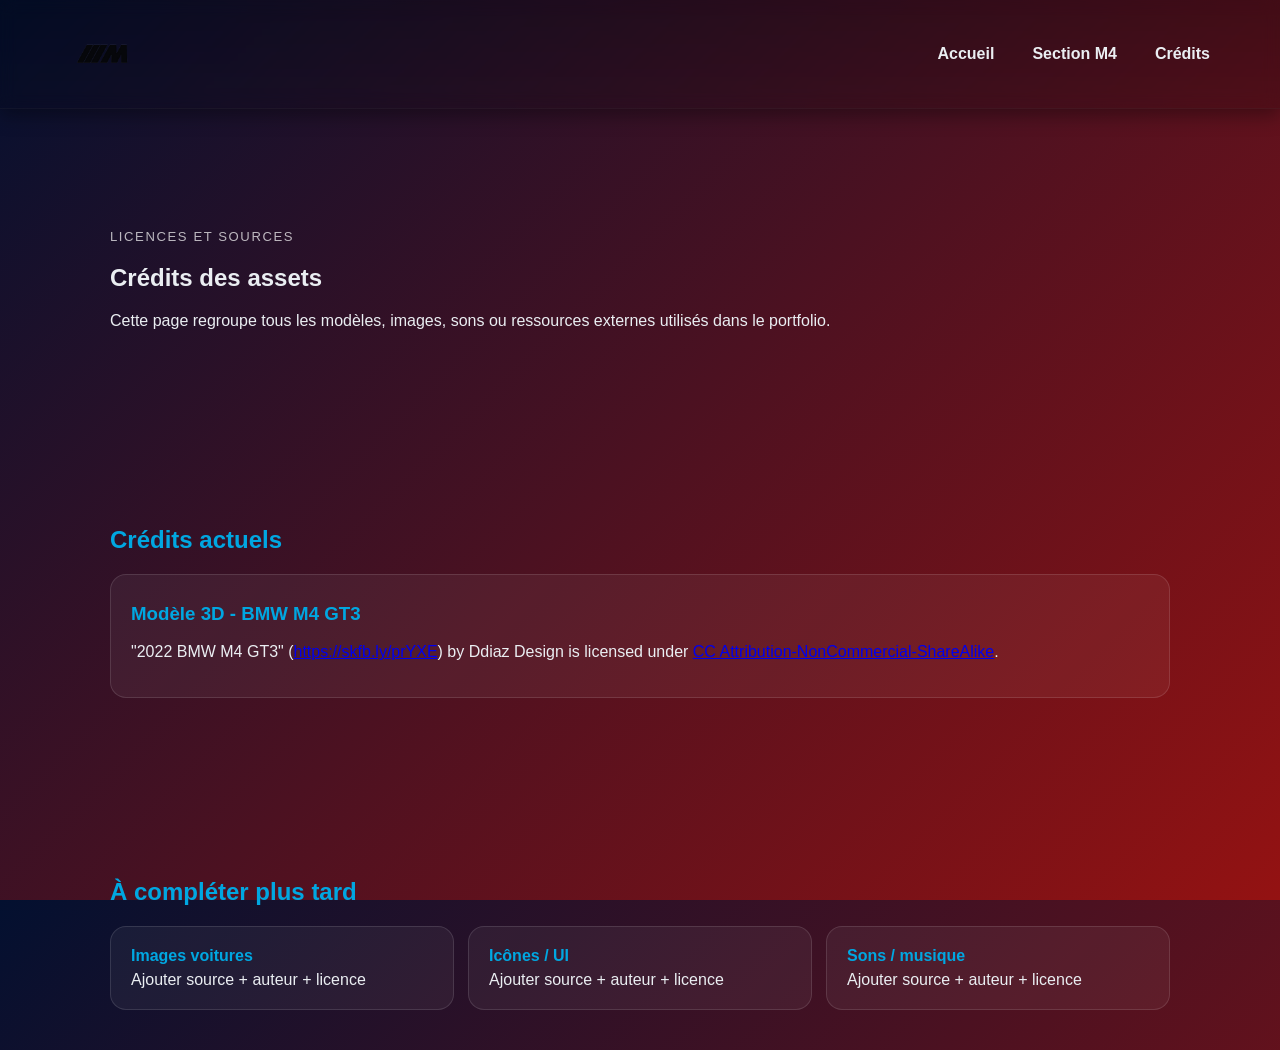
==== credits.html @ cb417101 "ajout de la 3d et des images, reste a mieux cadrer le tout" ====
<!DOCTYPE html>
<html lang="fr">

<head>
    <meta charset="UTF-8">
    <meta name="viewport" content="width=device-width, initial-scale=1.0">
    <link rel="stylesheet" href="style.css">
    <title>Crédits - Portfolio BMW</title>
</head>

<body>
    <header class="entete" role="banner">
        <div class="header-inner">
            <a href="index.html#home" class="logo" aria-label="Retour accueil">
                <img src="images/logo-m.png" alt="logo de BMW">
            </a>

            <nav class="main-nav" role="navigation" aria-label="Menu crédits">
                <ul>
                    <li><a href="index.html#home">Accueil</a></li>
                    <li><a href="index.html#sportive">Section M4</a></li>
                    <li><a href="#credits-list">Crédits</a></li>
                </ul>
            </nav>
        </div>
    </header>

    <main>
        <section class="story-section">
            <p class="story-label">Licences et sources</p>
            <h1>Crédits des assets</h1>
            <p>Cette page regroupe tous les modèles, images, sons ou ressources externes utilisés dans le portfolio.</p>
        </section>

        <section id="credits-list" class="story-section">
            <h2>Crédits actuels</h2>
            <article class="story-copy">
                <h3>Modèle 3D - BMW M4 GT3</h3>
                <p>
                    "2022 BMW M4 GT3" (<a href="https://skfb.ly/prYXE" target="_blank"
                        rel="noopener noreferrer">https://skfb.ly/prYXE</a>)
                    by Ddiaz Design is licensed under
                    <a href="http://creativecommons.org/licenses/by-nc-sa/4.0/" target="_blank"
                        rel="noopener noreferrer">CC Attribution-NonCommercial-ShareAlike</a>.
                </p>
            </article>
        </section>

        <section class="story-section">
            <h2>À compléter plus tard</h2>
            <div class="story-details-grid">
                <div>
                    <h4>Images voitures</h4>
                    <p>Ajouter source + auteur + licence</p>
                </div>
                <div>
                    <h4>Icônes / UI</h4>
                    <p>Ajouter source + auteur + licence</p>
                </div>
                <div>
                    <h4>Sons / musique</h4>
                    <p>Ajouter source + auteur + licence</p>
                </div>
            </div>
        </section>
    </main>
</body>

</html>
---- style.css ----
:root {
    --bg-1: linear-gradient(135deg, #031030, #941212);
    --bmw-blue: #1e4aa3;
    --bmw-dark: #0b0b0b;
    --glass: rgba(255, 255, 255, 0.06);
    --text: #eaeef2;
    --accent: #00a7e1;
}

* {
    box-sizing: border-box
}

html,
body {
    height: 100%
}

body {
    margin: 0;
    font-family: 'Segoe UI', Roboto, Arial, sans-serif;
    color: var(--text);
    background: var(--bg-1);
    -webkit-font-smoothing: antialiased;
    -moz-osx-font-smoothing: grayscale;
}


.entete {
    position: sticky;
    top: 0;
    z-index: 50;
    backdrop-filter: blur(8px);
    background: linear-gradient(180deg, rgba(0, 0, 0, 0.25), rgba(0, 0, 0, 0.15));
    border-bottom: 1px solid rgba(255, 255, 255, 0.04);
    box-shadow: 0 6px 18px rgba(0, 0, 0, 0.35);
}

.header-inner {
    display: flex;
    align-items: center;
    justify-content: space-between;
    max-width: 1200px;
    margin: 0 auto;
    padding: 12px 20px;
}

.logo {
    width: 84px;
    height: 84px;
    display: block;
}

.logo img {
    width: 100%;
    height: 100%;
    object-fit: contain;
    display: block;
    transition: transform .3s;
}

.main-nav ul {
    list-style: none;
    display: flex;
    gap: 18px;
    margin: 0;
    padding: 0;
    align-items: center;
}

.main-nav a {
    color: var(--text);
    text-decoration: none;
    font-weight: 600;
    padding: 6px 10px;
    border-radius: 6px;
    transition: all .2s;
}

.main-nav a:hover {
    background: rgba(255, 255, 255, 0.04);
    color: var(--accent);
    transform: translateY(-2px);
}

.entete.scrolled .logo img {
    transform: scale(.85);
}

.entete.scrolled {
    background: linear-gradient(180deg, rgba(0, 0, 0, 0.4), rgba(0, 0, 0, 0.24));
}


.hero {
    min-height: 70vh;
    display: flex;
    align-items: center;
    position: relative;
    background-image: url("images/bmw_1er_plan.jpg");
    background-size: cover;
    background-position: center;
    overflow: hidden;
}

.hero-overlay {
    position: absolute;
    inset: 0;
    background: linear-gradient(180deg, rgba(1, 2, 6, 0.35), rgba(0, 0, 0, 0.4));
    mix-blend-mode: multiply;
}

.hero-content {
    position: relative;
    z-index: 2;
    max-width: 1100px;
    margin: 0 auto;
    padding: 64px 20px;
    text-align: center;
}

.hero h1 {
    font-size: clamp(2rem, 6vw, 4rem);
    margin: 0 0 12px;
    letter-spacing: -1px;
    line-height: 1.05;
    background: linear-gradient(90deg, #fff, var(--accent));
    -webkit-background-clip: text;
    background-clip: text;
    color: transparent;
    animation: hue 6s linear infinite;
}

@keyframes hue {
    0% {
        filter: hue-rotate(0deg)
    }

    100% {
        filter: hue-rotate(360deg)
    }
}

.brand {
    color: inherit;
    font-weight: 900;
}

.hero-subtitle {
    color: rgba(255, 255, 255, 0.9);
    font-size: 1.25rem;
    margin: 12px 0 20px;
    min-height: 1.5em;
}

#typed {
    font-weight: 700;
    color: var(--accent);
}

.hero-ctas {
    display: flex;
    gap: 12px;
    justify-content: center;
    margin-top: 16px;
}

.btn {
    display: inline-block;
    padding: 12px 18px;
    border-radius: 8px;
    text-decoration: none;
    font-weight: 700;
    transition: transform .15s ease, box-shadow .15s ease;
}

.btn.primary {
    background: linear-gradient(90deg, var(--accent), var(--bmw-blue));
    color: #fff;
    box-shadow: 0 8px 24px rgba(0, 0, 0, 0.35);
}

.btn.ghost {
    background: transparent;
    border: 1px solid rgba(255, 255, 255, 0.12);
    color: var(--text);
}

.btn:hover {
    transform: translateY(-4px);
}


main {
    max-width: 1100px;
    margin: 32px auto;
    padding: 0 20px;
}

.models h2,
.gallery h2 {
    color: var(--accent);
}

.story-section {
    margin: 80px 0;
    padding: 40px 0;
}

.story-section h2,
.contact h2 {
    color: var(--accent);
}

.story-pills {
    display: flex;
    flex-wrap: wrap;
    gap: 10px;
    margin-top: 20px;
}

.story-pills span {
    padding: 8px 12px;
    border: 1px solid rgba(255, 255, 255, 0.14);
    border-radius: 999px;
    background: var(--glass);
}

.story-feature {
    display: grid;
    grid-template-columns: 1fr 1.15fr;
    gap: 28px;
    align-items: center;
}

.story-copy,
.story-details-grid>div,
.product-callout {
    background: rgba(255, 255, 255, 0.05);
    border: 1px solid rgba(255, 255, 255, 0.12);
    border-radius: 16px;
    padding: 20px;
}

.story-copy h3 {
    margin-top: 8px;
    color: var(--accent);
}

.story-label {
    margin: 0 0 10px;
    text-transform: uppercase;
    letter-spacing: 0.12em;
    font-size: 0.82rem;
    color: rgba(255, 255, 255, 0.7);
}

.story-visual {
    position: relative;
}

.story-visual figure {
    margin: 0;
    position: relative;
}

.story-visual img {
    width: 100%;
    display: block;
    border-radius: 18px;
    background: rgba(0, 0, 0, 0.2);
    box-shadow: 0 18px 40px rgba(0, 0, 0, 0.35);
}

.story-visual figcaption {
    margin-top: 10px;
    font-size: 0.9rem;
    opacity: 0.8;
}

.story-details-grid {
    display: grid;
    grid-template-columns: repeat(3, minmax(0, 1fr));
    gap: 14px;
    margin-top: 18px;
}

.story-details-grid h4,
.story-details-grid p {
    margin: 0;
}

.story-details-grid h4 {
    margin-bottom: 6px;
    color: var(--accent);
}

.product-highlight {
    padding: 18px;
}

.product-callout {
    position: absolute;
    max-width: 220px;
    font-size: 0.95rem;
    backdrop-filter: blur(8px);
}

.callout-title {
    margin: 0 0 4px;
    font-weight: 700;
    color: var(--accent);
}

.product-callout-top-left {
    top: 20px;
    left: 12px;
}

.product-callout-top-right {
    top: 20px;
    right: 12px;
}

.product-callout-bottom-left {
    bottom: 72px;
    left: 12px;
}

.product-callout-bottom-right {
    bottom: 72px;
    right: 12px;
}

.slider-block {
    display: grid;
    gap: 14px;
}

.sportive-immersive {
    margin-top: 90px;
}

.sportive-scroll-scene {
    display: grid;
    grid-template-columns: minmax(0, 1.5fr) minmax(280px, 0.85fr);
    gap: 32px;
    align-items: start;
    margin-top: 26px;
}

.sportive-sticky-stage {
    position: sticky;
    top: 92px;
    align-self: start;
}

.sportive-3d-viewer-wrap {
    width: 100vw;
    margin-left: calc(50% - 50vw);
    margin-right: calc(50% - 50vw);
    min-height: clamp(620px, 92vh, 1180px);
    overflow: visible;
    background: radial-gradient(circle at 50% 38%, rgba(0, 167, 225, 0.12), rgba(0, 0, 0, 0) 62%);
    position: relative;
}

.sportive-3d-viewer-wrap model-viewer {
    width: 100%;
    height: clamp(620px, 92vh, 1180px);
    background: transparent;
    --progress-bar-color: var(--accent);
    transform: scale(1.48) translateY(16px);
    transform-origin: center;
    filter: drop-shadow(0 30px 70px rgba(0, 0, 0, 0.65));
}

.m4-stage-badge {
    position: absolute;
    left: 16px;
    top: 16px;
    z-index: 4;
    padding: 10px 14px;
    border-radius: 999px;
    background: rgba(2, 8, 18, 0.62);
    border: 1px solid rgba(255, 255, 255, 0.16);
    backdrop-filter: blur(6px);
    color: var(--accent);
    font-weight: 700;
}

.m4-overlay-callout {
    position: absolute;
    z-index: 3;
    max-width: 220px;
    padding: 12px 14px;
    border-radius: 14px;
    background: rgba(2, 8, 18, 0.34);
    border: 1px solid rgba(255, 255, 255, 0.18);
    backdrop-filter: blur(5px);
    opacity: 0.96;
}

.m4-overlay-callout p {
    margin: 0;
}

.m4-overlay-callout .callout-title {
    margin-bottom: 4px;
    color: var(--accent);
    font-weight: 700;
}

.callout-arrow {
    position: absolute;
    width: 110px;
    height: 2px;
    background: rgba(255, 255, 255, 0.72);
}

.m4-callout-top-left {
    top: 11%;
    left: 7%;
}

.m4-callout-top-left .callout-arrow {
    right: -106px;
    top: 50%;
}

.m4-callout-top-right {
    top: 14%;
    right: 6%;
}

.m4-callout-top-right .callout-arrow {
    left: -106px;
    top: 50%;
}

.m4-callout-bottom-left {
    bottom: 15%;
    left: 8%;
}

.m4-callout-bottom-left .callout-arrow {
    right: -106px;
    top: 50%;
}

.m4-callout-bottom-right {
    bottom: 12%;
    right: 7%;
}

.m4-callout-bottom-right .callout-arrow {
    left: -106px;
    top: 50%;
}

.sportive-panels {
    display: grid;
    gap: 18px;
}

.sportive-step {
    min-height: 82vh;
    padding: 26px 0;
    opacity: 0.55;
    transition: opacity 220ms ease, transform 220ms ease;
}

.sportive-step.is-active {
    opacity: 1;
    transform: translateY(-6px);
}

.sportive-step h4 {
    margin: 0 0 12px;
    font-size: 1.6rem;
    color: #fff;
}

.sportive-step p:last-child {
    margin-bottom: 0;
    max-width: 28ch;
}

.slider-immersive-wrap {
    margin-top: 14px;
}

.model-slider {
    position: relative;
    border-radius: 16px;
    padding: 12px;
    background: rgba(255, 255, 255, 0.05);
    border: 1px solid rgba(255, 255, 255, 0.12);
}

.slider-track {
    min-height: 260px;
    display: grid;
    place-items: center;
    perspective: 1600px;
}

.immersive-slider {
    padding: 0;
    border: 0;
    background: transparent;
}

.immersive-slider .slider-track {
    min-height: clamp(380px, 68vh, 760px);
}

.slide {
    display: none;
}

.slide.is-active,
.slide.is-entering,
.slide.is-leaving {
    display: block;
    width: 100%;
}

.immersive-slider .slide {
    position: absolute;
    inset: 0;
    width: min(100%, 1180px);
    margin: 0 auto;
    opacity: 0;
    pointer-events: none;
}

.immersive-slider .slide.is-active {
    position: relative;
    z-index: 2;
    opacity: 1;
}

.immersive-slider .slide.is-entering,
.immersive-slider .slide.is-leaving {
    position: absolute;
    inset: 0;
}

.immersive-slider .slide.is-entering {
    z-index: 3;
    opacity: 1;
}

.immersive-slider .slide.is-leaving {
    z-index: 2;
    opacity: 1;
}

.immersive-slider.is-next .slide.is-entering {
    animation: turbineInNext 860ms cubic-bezier(.22, .86, .22, 1) forwards;
}

.immersive-slider.is-next .slide.is-leaving {
    animation: turbineOutNext 860ms cubic-bezier(.22, .86, .22, 1) forwards;
}

.immersive-slider.is-prev .slide.is-entering {
    animation: turbineInPrev 860ms cubic-bezier(.22, .86, .22, 1) forwards;
}

.immersive-slider.is-prev .slide.is-leaving {
    animation: turbineOutPrev 860ms cubic-bezier(.22, .86, .22, 1) forwards;
}

.slide img {
    width: 100%;
    max-height: 360px;
    object-fit: contain;
}

.immersive-slider .slide img {
    max-height: clamp(340px, 72vh, 760px);
    filter: drop-shadow(0 26px 45px rgba(0, 0, 0, 0.55));
}

.hotspot {
    position: absolute;
    z-index: 3;
    min-width: 180px;
    max-width: 240px;
    padding: 10px 12px;
    border-radius: 12px;
    border: 1px solid rgba(255, 255, 255, 0.2);
    background: rgba(2, 8, 18, 0.55);
    backdrop-filter: blur(7px);
    opacity: 0;
    transform: translateY(12px);
}

.hotspot p {
    margin: 0;
    font-size: 0.9rem;
}

.hotspot-line {
    position: absolute;
    width: 70px;
    height: 2px;
    background: rgba(255, 255, 255, 0.7);
    top: 50%;
}

.hs-engine {
    top: 20%;
    left: 5%;
}

.hs-engine .hotspot-line {
    right: -70px;
}

.hs-power {
    top: 16%;
    right: 8%;
}

.hs-power .hotspot-line {
    left: -70px;
}

.hs-transmission {
    bottom: 20%;
    left: 9%;
}

.hs-transmission .hotspot-line {
    right: -70px;
}

.hs-aero {
    bottom: 24%;
    right: 6%;
}

.hs-aero .hotspot-line {
    left: -70px;
}

.slide.is-active .hotspot,
.slide.is-entering .hotspot {
    animation: hotspotIn 600ms ease forwards, hotspotPulse 2.6s ease-in-out infinite;
    animation-delay: var(--delay, 0s), calc(var(--delay, 0s) + 700ms);
}

.slide.is-leaving .hotspot {
    opacity: 0;
    transition: opacity 120ms linear;
}

.slider-btn {
    position: absolute;
    top: 50%;
    transform: translateY(-50%);
    width: 38px;
    height: 38px;
    border-radius: 999px;
    border: 1px solid rgba(255, 255, 255, 0.22);
    background: rgba(0, 0, 0, 0.45);
    color: #fff;
    cursor: pointer;
}

.slider-btn-prev {
    left: -6px;
}

.slider-btn-next {
    right: -6px;
}

.model3d-section {
    display: grid;
    gap: 18px;
}

.model3d-viewer-wrap {
    border: 1px solid rgba(255, 255, 255, 0.14);
    background: radial-gradient(circle at 50% 28%, rgba(0, 167, 225, 0.18), rgba(0, 0, 0, 0.22) 56%);
    border-radius: 18px;
    overflow: hidden;
    min-height: 520px;
}

.model3d-viewer-wrap model-viewer {
    width: 100%;
    height: 520px;
    --progress-bar-color: var(--accent);
    background: transparent;
}

.collection-section {
    display: grid;
    gap: 18px;
}

.collection-grid {
    display: grid;
    grid-template-columns: repeat(auto-fit, minmax(180px, 1fr));
    gap: 16px;
}

.collection-card {
    padding: 14px;
    border-radius: 18px;
    border: 1px solid rgba(255, 255, 255, 0.12);
    background: rgba(255, 255, 255, 0.05);
    box-shadow: 0 12px 30px rgba(0, 0, 0, 0.22);
}

.collection-card img {
    width: 100%;
    aspect-ratio: 16 / 10;
    object-fit: contain;
    display: block;
}

.collection-card h3,
.collection-card p {
    margin: 10px 0 0;
}

.collection-card h3 {
    color: var(--accent);
}

@keyframes slideTurn {
    from {
        opacity: 0;
        transform: rotateY(42deg) scale(0.95);
    }

    to {
        opacity: 1;
        transform: rotateY(0deg) scale(1);
    }
}

@keyframes turbineInNext {
    from {
        opacity: 0;
        transform: translateX(22%) rotateY(-78deg) rotateZ(6deg) scale(0.76);
        filter: blur(7px);
    }

    55% {
        opacity: 1;
    }

    to {
        opacity: 1;
        transform: translateX(0) rotateY(0deg) rotateZ(0deg) scale(1);
        filter: blur(0);
    }
}

@keyframes turbineOutNext {
    from {
        opacity: 1;
        transform: translateX(0) rotateY(0deg) rotateZ(0deg) scale(1);
        filter: blur(0);
    }

    to {
        opacity: 0;
        transform: translateX(-24%) rotateY(85deg) rotateZ(-7deg) scale(0.72);
        filter: blur(8px);
    }
}

@keyframes turbineInPrev {
    from {
        opacity: 0;
        transform: translateX(-22%) rotateY(78deg) rotateZ(-6deg) scale(0.76);
        filter: blur(7px);
    }

    55% {
        opacity: 1;
    }

    to {
        opacity: 1;
        transform: translateX(0) rotateY(0deg) rotateZ(0deg) scale(1);
        filter: blur(0);
    }
}

@keyframes turbineOutPrev {
    from {
        opacity: 1;
        transform: translateX(0) rotateY(0deg) rotateZ(0deg) scale(1);
        filter: blur(0);
    }

    to {
        opacity: 0;
        transform: translateX(24%) rotateY(-85deg) rotateZ(7deg) scale(0.72);
        filter: blur(8px);
    }
}

@keyframes hotspotIn {
    from {
        opacity: 0;
        transform: translateY(10px);
    }

    to {
        opacity: 1;
        transform: translateY(0);
    }
}

@keyframes hotspotPulse {

    0%,
    100% {
        border-color: rgba(255, 255, 255, 0.18);
    }

    50% {
        border-color: rgba(0, 167, 225, 0.85);
    }
}

.model-list {
    display: flex;
    gap: 10px;
    flex-wrap: wrap;
    list-style: none;
    padding: 0;
    margin: 12px 0;
}

.model-list li {
    background: rgba(255, 255, 255, 0.03);
    padding: 10px 12px;
    border-radius: 8px;
    backdrop-filter: blur(4px);
    box-shadow: 0 6px 18px rgba(0, 0, 0, 0.22);
}

.image-frame,
.image-2 {
    width: 100%;
    max-width: 700px;
    aspect-ratio: 16/9;
    margin: 24px auto;
    overflow: hidden;
    border-radius: 12px;
    box-shadow: 0 10px 24px rgba(0, 0, 0, 0.4);
    border: 6px solid rgba(255, 255, 255, 0.04);
    background: #000;
}

.image-frame img,
.image-2 img {
    width: 100%;
    height: 100%;
    object-fit: cover;
    display: block;
    transition: transform .6s cubic-bezier(.2, .9, .2, 1);
}

.image-frame:hover img,
.image-2:hover img {
    transform: scale(1.06) rotate(-0.6deg);
}

@media (max-width: 900px) {
    .story-feature {
        grid-template-columns: 1fr;
    }

    .story-details-grid {
        grid-template-columns: 1fr;
    }

    .product-callout {
        position: static;
        max-width: none;
        margin-bottom: 12px;
    }

    .product-highlight {
        padding: 0;
    }

    .slide img {
        max-height: 280px;
    }

    .immersive-slider .slide img {
        max-height: 360px;
    }

    .sportive-3d-viewer-wrap {
        width: 100%;
        margin-left: 0;
        margin-right: 0;
        min-height: 360px;
    }

    .sportive-3d-viewer-wrap model-viewer {
        height: 380px;
        transform: scale(1.03);
    }

    .sportive-scroll-scene {
        grid-template-columns: 1fr;
    }

    .sportive-sticky-stage {
        position: static;
    }

    .sportive-step {
        min-height: auto;
        padding: 18px 0;
    }

    .m4-stage-badge {
        position: static;
        display: inline-block;
        margin-bottom: 12px;
    }

    .collection-grid {
        grid-template-columns: repeat(auto-fit, minmax(150px, 1fr));
    }

    .hotspot {
        position: static;
        max-width: none;
        margin: 10px 0;
        opacity: 1;
        transform: none;
        animation: none !important;
    }

    .hotspot-line {
        display: none;
    }

    .slider-btn-prev {
        left: 8px;
    }

    .slider-btn-next {
        right: 8px;
    }

    .model3d-viewer-wrap {
        min-height: 360px;
    }

    .model3d-viewer-wrap model-viewer {
        height: 360px;
    }
}

@media (max-width:720px) {
    .main-nav {
        display: none;
    }

    .header-inner {
        padding: 12px;
    }

    .hero-content {
        padding: 48px 16px;
    }

    .hero h1 {
        font-size: 2.2rem;
    }

    .btn {
        padding: 10px 14px;
        font-size: .95rem;
    }

    .story-section {
        margin: 56px 0;
        padding: 28px 0;
    }
}
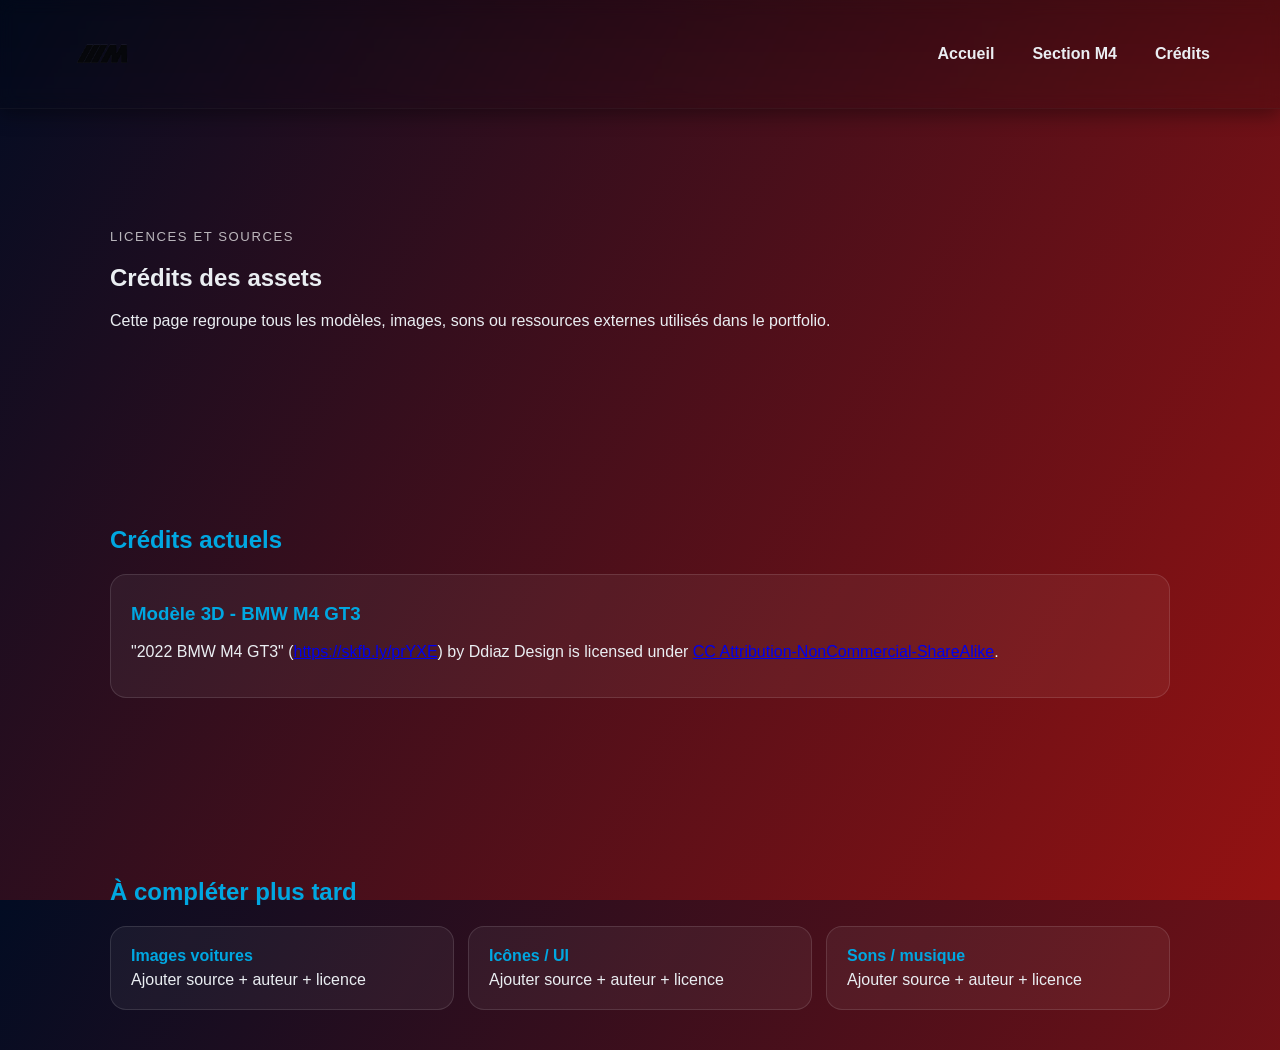
==== commit 5c945a2b: "travaille sur le Hero et les effet de couleur" ====
--- a/credits.html
+++ b/credits.html
@@ -5,6 +5,9 @@
     <meta charset="UTF-8">
     <meta name="viewport" content="width=device-width, initial-scale=1.0">
     <link rel="stylesheet" href="style.css">
+    <link rel="preconnect" href="https://fonts.googleapis.com">
+    <link rel="preconnect" href="https://fonts.gstatic.com" crossorigin>
+    <link href="https://fonts.googleapis.com/css2?family=Rubik+Storm&display=swap" rel="stylesheet">
     <title>Crédits - Portfolio BMW</title>
 </head>
 
--- a/style.css
+++ b/style.css
@@ -1,10 +1,13 @@
+@import url('https://fonts.googleapis.com/css2?family=Sekuya&family=Rock+3D&display=swap');
+
 :root {
-    --bg-1: linear-gradient(135deg, #031030, #941212);
+    --bg-1: linear-gradient(120deg, #020c23, #941212);
     --bmw-blue: #1e4aa3;
     --bmw-dark: #0b0b0b;
     --glass: rgba(255, 255, 255, 0.06);
     --text: #eaeef2;
     --accent: #00a7e1;
+    --halo-radius: 130px;
 }
 
 * {
@@ -91,6 +94,68 @@
     background: linear-gradient(180deg, rgba(0, 0, 0, 0.4), rgba(0, 0, 0, 0.24));
 }
 
+.hero-title {
+    position: relative;
+    display: inline-flex;
+    flex-direction: column;
+    align-items: center;
+    width: fit-content;
+    gap: 0.20em;
+    font-family: "Sekuya", system-ui;
+    /* police de base */
+    font-size: clamp(2rem, 6vw, 4rem);
+    font-weight: 800;
+    line-height: 1.05;
+    letter-spacing: 0.03em;
+    margin: 0 0 12px;
+    color: #000;
+    text-shadow: 0 2px 10px rgba(255, 255, 255, 0.08);
+}
+
+.hero-title::after {
+    content: none;
+}
+
+.hero-title-line {
+    position: relative;
+    display: inline-block;
+    width: fit-content;
+    color: #000;
+    line-height: 1;
+    font-weight: 800;
+    letter-spacing: 0.03em;
+    isolation: isolate;
+    z-index: 0;
+}
+
+.hero-title-line--top {
+    transform: translateY(-0.15em);
+}
+
+.hero-title-line::after {
+    content: attr(data-text);
+    position: absolute;
+    inset: 0;
+    z-index: -1;
+    font-size: 1em;
+    line-height: 1;
+    letter-spacing: 0.13em;
+    font-family: "Rock 3D", system-ui;
+    font-weight: 900;
+    background: linear-gradient(90deg, #e80606 0%, #1e72f9 100%);
+    -webkit-background-clip: text;
+    background-clip: text;
+    color: transparent;
+    pointer-events: none;
+    opacity: 1;
+    transform: translate(0.03em, 0.02em) scale(1.08);
+    transform-origin: center center;
+    filter: blur(0.2px);
+    -webkit-text-stroke: 0.35px rgba(0, 0, 0, 0.14);
+    text-shadow: 0 0 10px rgba(11, 70, 255, 0.35), 0 0 18px rgba(255, 31, 31, 0.28);
+    -webkit-mask-image: radial-gradient(circle var(--halo-radius) at var(--mx, 50%) var(--my, 50%), #000 40%, transparent 75%);
+    mask-image: radial-gradient(circle var(--halo-radius) at var(--mx, 50%) var(--my, 50%), #000 40%, transparent 75%);
+}
 
 .hero {
     min-height: 70vh;
@@ -120,15 +185,19 @@
 }
 
 .hero h1 {
+    font-family: "Sekuya", system-ui;
+    font-weight: 100;
+    font-style: normal;
+}
+
+.hero h1 {
     font-size: clamp(2rem, 6vw, 4rem);
     margin: 0 0 12px;
     letter-spacing: -1px;
     line-height: 1.05;
-    background: linear-gradient(90deg, #fff, var(--accent));
-    -webkit-background-clip: text;
-    background-clip: text;
-    color: transparent;
-    animation: hue 6s linear infinite;
+    background: none;
+    color: #000;
+    animation: none;
 }
 
 @keyframes hue {
@@ -983,9 +1052,7 @@
         padding: 48px 16px;
     }
 
-    .hero h1 {
-        font-size: 2.2rem;
-    }
+
 
     .btn {
         padding: 10px 14px;
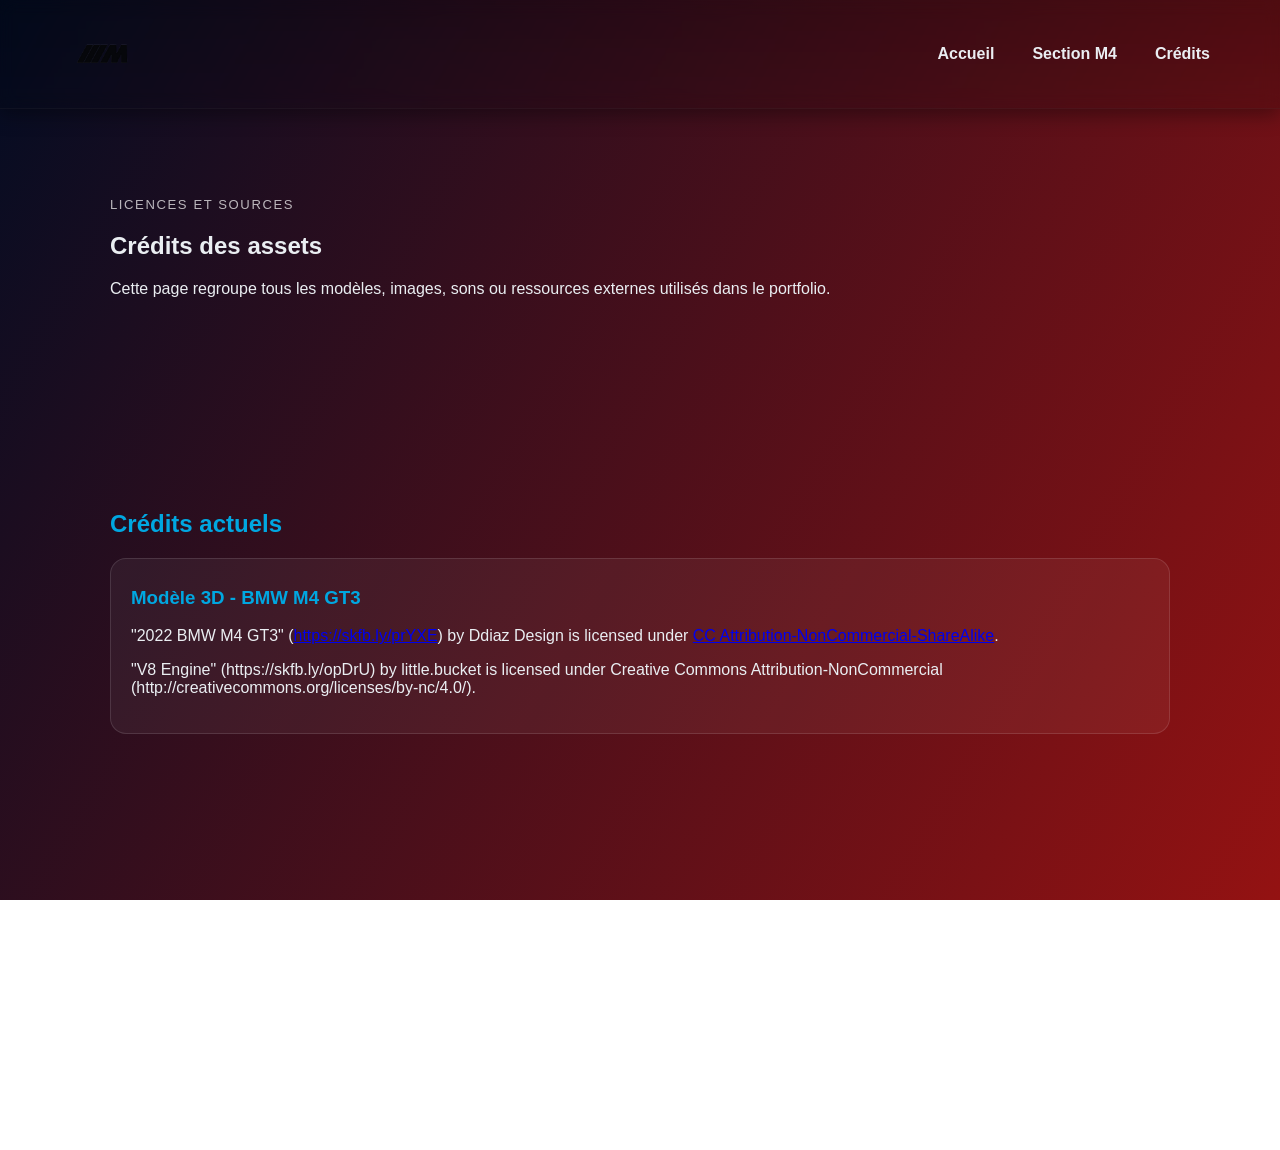
==== commit dc9e11ad: "reajustement de la vision UX" ====
--- a/credits.html
+++ b/credits.html
@@ -46,6 +46,11 @@
                     <a href="http://creativecommons.org/licenses/by-nc-sa/4.0/" target="_blank"
                         rel="noopener noreferrer">CC Attribution-NonCommercial-ShareAlike</a>.
                 </p>
+
+                <p>
+                    "V8 Engine" (https://skfb.ly/opDrU) by little.bucket is licensed under Creative Commons
+                    Attribution-NonCommercial (http://creativecommons.org/licenses/by-nc/4.0/).
+                </p>
             </article>
         </section>
 
--- a/style.css
+++ b/style.css
@@ -16,7 +16,8 @@
 
 html,
 body {
-    height: 100%
+    height: 100%;
+    overflow-x: hidden;
 }
 
 body {
@@ -261,9 +262,35 @@
 
 
 main {
+    display: flex;
+    flex-direction: column;
     max-width: 1100px;
-    margin: 32px auto;
+    margin: 0 auto;
     padding: 0 20px;
+}
+
+#sportive {
+    order: 1;
+}
+
+#moteur {
+    order: 2;
+}
+
+#gammes {
+    order: 3;
+}
+
+#berline {
+    order: 4;
+}
+
+#collection {
+    order: 5;
+}
+
+#contact {
+    order: 6;
 }
 
 .models h2,
@@ -272,7 +299,7 @@
 }
 
 .story-section {
-    margin: 80px 0;
+    margin: 48px 0;
     padding: 40px 0;
 }
 
@@ -407,15 +434,21 @@
 }
 
 .sportive-immersive {
-    margin-top: 90px;
+    margin: 0;
+    padding: 0;
+}
+
+.sportive-immersive>.story-copy,
+.v8-section>.story-copy {
+    display: none;
 }
 
 .sportive-scroll-scene {
     display: grid;
-    grid-template-columns: minmax(0, 1.5fr) minmax(280px, 0.85fr);
-    gap: 32px;
+    grid-template-columns: minmax(0, 1.65fr) minmax(230px, 0.65fr);
+    gap: 18px;
     align-items: start;
-    margin-top: 26px;
+    margin-top: 0;
 }
 
 .sportive-sticky-stage {
@@ -426,8 +459,8 @@
 
 .sportive-3d-viewer-wrap {
     width: 100vw;
-    margin-left: calc(50% - 50vw);
-    margin-right: calc(50% - 50vw);
+    left: 50%;
+    transform: translateX(-50%);
     min-height: clamp(620px, 92vh, 1180px);
     overflow: visible;
     background: radial-gradient(circle at 50% 38%, rgba(0, 167, 225, 0.12), rgba(0, 0, 0, 0) 62%);
@@ -442,6 +475,7 @@
     transform: scale(1.48) translateY(16px);
     transform-origin: center;
     filter: drop-shadow(0 30px 70px rgba(0, 0, 0, 0.65));
+    pointer-events: none;
 }
 
 .m4-stage-badge {
@@ -530,10 +564,11 @@
 .sportive-panels {
     display: grid;
     gap: 18px;
+    justify-items: end;
 }
 
 .sportive-step {
-    min-height: 82vh;
+    min-height: 112vh;
     padding: 26px 0;
     opacity: 0.55;
     transition: opacity 220ms ease, transform 220ms ease;
@@ -553,6 +588,109 @@
 .sportive-step p:last-child {
     margin-bottom: 0;
     max-width: 28ch;
+}
+
+.v8-section {
+    margin: 0;
+    padding-top: 0;
+}
+
+.v8-layout {
+    display: grid;
+    grid-template-columns: minmax(0, 1.65fr) minmax(230px, 0.65fr);
+    gap: 18px;
+    align-items: start;
+    margin-top: 0;
+}
+
+.v8-stage {
+    position: sticky;
+    top: 92px;
+}
+
+.v8-stage-badge {
+    display: inline-block;
+    margin-bottom: 10px;
+    padding: 10px 14px;
+    border-radius: 999px;
+    background: rgba(2, 8, 18, 0.62);
+    border: 1px solid rgba(255, 255, 255, 0.16);
+    color: var(--accent);
+    font-weight: 700;
+}
+
+.v8-stage-status {
+    margin: 0 0 16px;
+    font-size: 0.95rem;
+    color: rgba(255, 255, 255, 0.82);
+}
+
+.v8-viewer-wrap {
+    position: relative;
+    background: radial-gradient(circle at 50% 30%, rgba(0, 167, 225, 0.2), rgba(0, 0, 0, 0.28) 58%);
+    width: 100vw;
+    left: 50%;
+    transform: translateX(-50%);
+    overflow: visible;
+    min-height: clamp(420px, 76vh, 760px);
+}
+
+.v8-viewer-wrap model-viewer {
+    position: absolute;
+    inset: 0;
+    width: 100%;
+    height: 100%;
+    background: transparent;
+    --progress-bar-color: var(--accent);
+    pointer-events: none;
+}
+
+#v8-transition-m4 {
+    z-index: 2;
+    opacity: 1;
+    transition: opacity 220ms ease;
+}
+
+#v8-viewer {
+    z-index: 3;
+    opacity: 0;
+    transition: opacity 220ms ease;
+}
+
+.v8-controls {
+    margin-top: 14px;
+    display: flex;
+    flex-wrap: wrap;
+    gap: 10px;
+}
+
+.v8-steps {
+    display: grid;
+    gap: 14px;
+    justify-items: end;
+}
+
+.v8-step {
+    min-height: 120vh;
+    padding: 24px 0;
+    opacity: 0.54;
+    transition: opacity 220ms ease, transform 220ms ease;
+}
+
+.v8-step.is-active {
+    opacity: 1;
+    transform: translateY(-6px);
+}
+
+.v8-step h4 {
+    margin: 0 0 12px;
+    font-size: 1.55rem;
+    color: #fff;
+}
+
+.v8-step p:last-child {
+    margin-bottom: 0;
+    max-width: 22ch;
 }
 
 .slider-immersive-wrap {
@@ -976,8 +1114,8 @@
 
     .sportive-3d-viewer-wrap {
         width: 100%;
-        margin-left: 0;
-        margin-right: 0;
+        left: auto;
+        transform: none;
         min-height: 360px;
     }
 
@@ -990,13 +1128,37 @@
         grid-template-columns: 1fr;
     }
 
+    .v8-layout {
+        grid-template-columns: 1fr;
+    }
+
     .sportive-sticky-stage {
+        position: static;
+    }
+
+    .v8-stage {
         position: static;
     }
 
     .sportive-step {
         min-height: auto;
         padding: 18px 0;
+    }
+
+    .v8-step {
+        min-height: auto;
+        padding: 18px 0;
+    }
+
+    .v8-viewer-wrap {
+        width: 100%;
+        left: auto;
+        transform: none;
+    }
+
+    .sportive-panels,
+    .v8-steps {
+        justify-items: start;
     }
 
     .m4-stage-badge {
@@ -1037,6 +1199,12 @@
     .model3d-viewer-wrap model-viewer {
         height: 360px;
     }
+
+    .v8-viewer-wrap,
+    .v8-viewer-wrap model-viewer {
+        min-height: 360px;
+        height: 360px;
+    }
 }
 
 @media (max-width:720px) {
